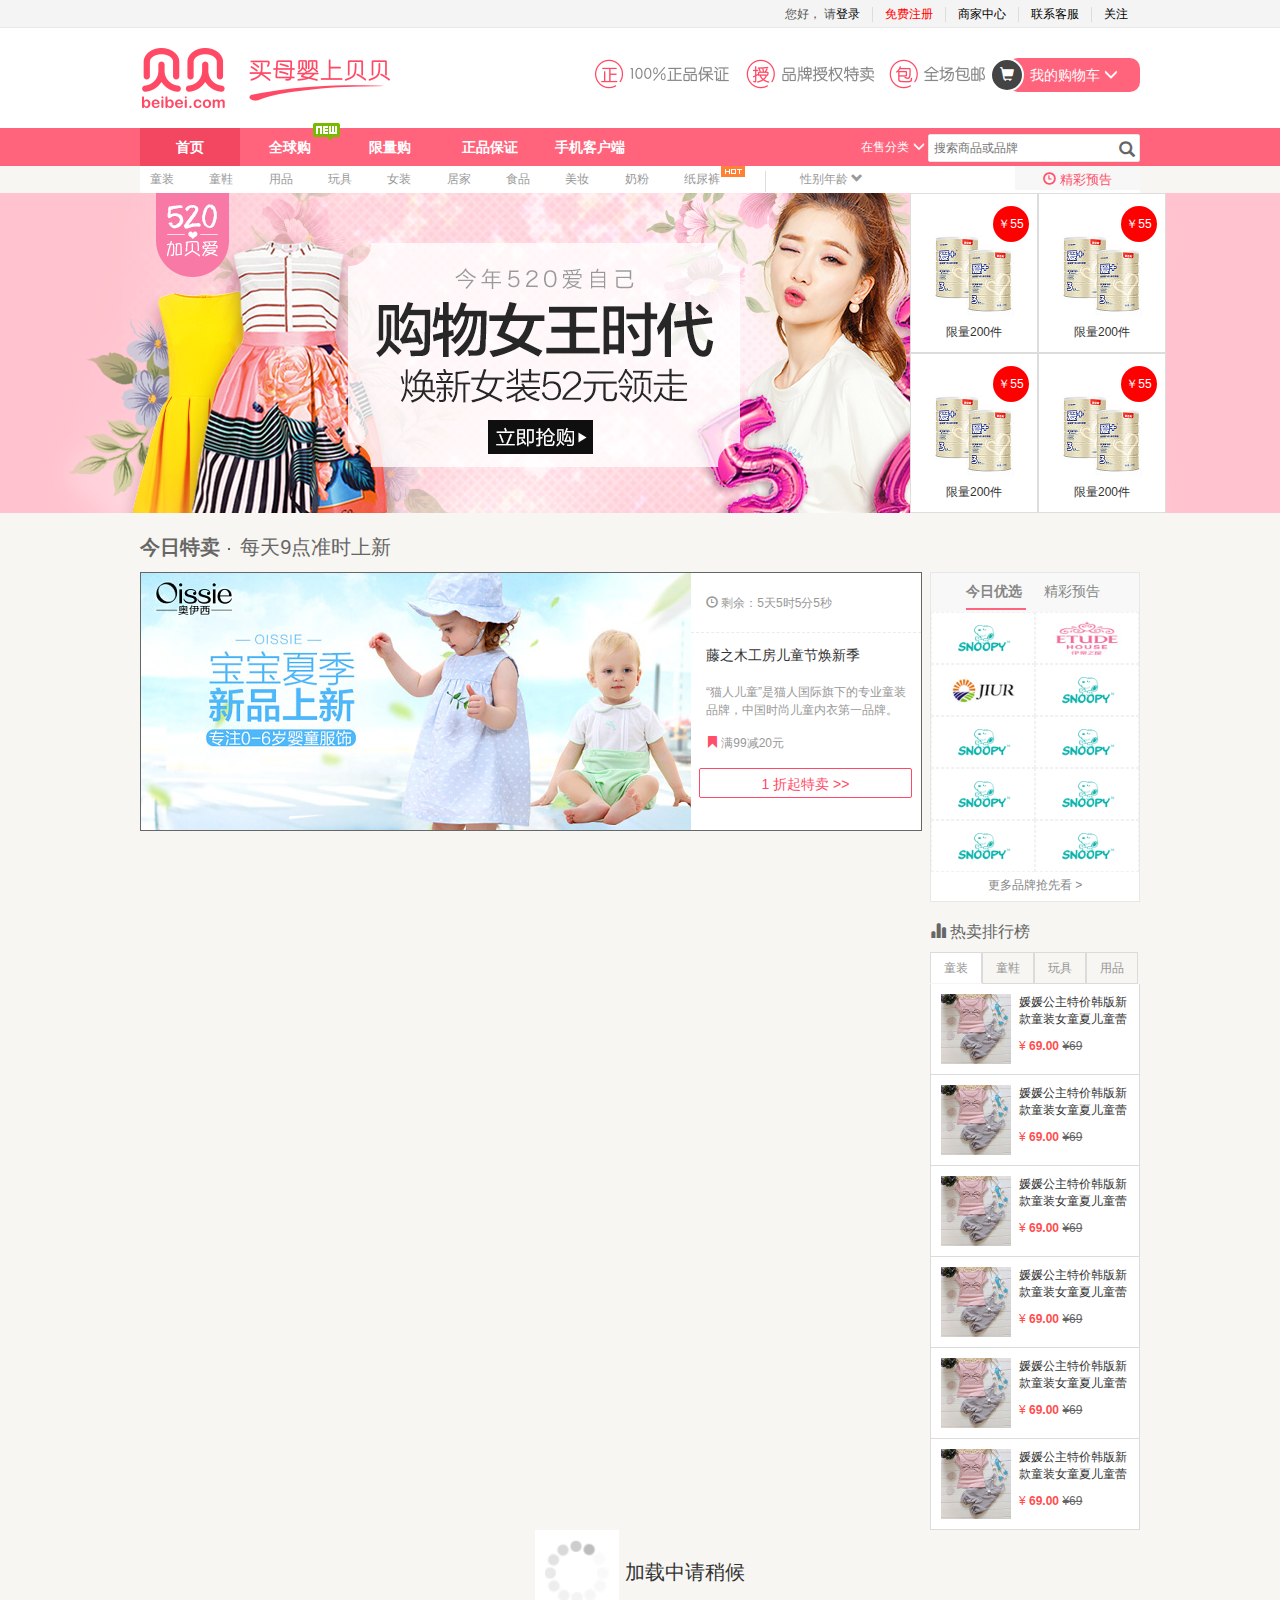
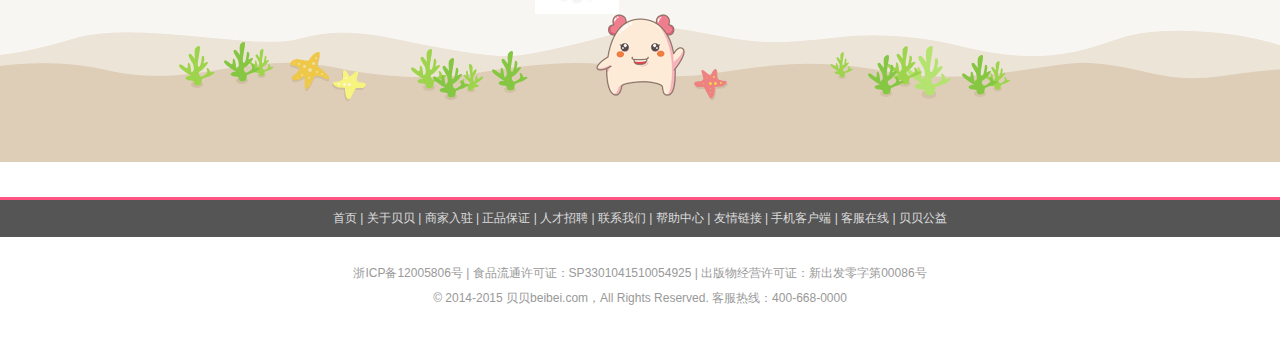
==== html/index.html @ 9be2a010 "重构结构" ====
<!DOCTYPE html>
<html>
	<head>
		<meta charset="utf-8" />
		<title>首页</title>
		<script src="../js/libs/jquery.js"></script>
		<script src="../js/libs/bootstrap.js"></script>
		<link rel="stylesheet" href="../css/bootstrap.css"/>
		<link rel="stylesheet" href="../css/base.css"/>		
		<link rel="stylesheet" href="../css/common.css"/>
		<link rel="stylesheet" href="../css/index.css"/>
	</head>
	<body>
		<!--header-->
		<div id="header">
			<!--Ajax 加载 header.html-->
		</div>
		
		<!--container-->
		<div id="container" class="clear">
			<p class="container-top-nav">
				<a href="##">童装</a>
				<a href="##">童鞋</a>
				<a href="##">用品</a>
				<a href="##">玩具</a>
				<a href="##">女装</a>
				<a href="##">居家</a>
				<a href="##">食品</a>
				<a href="##">美妆</a>
				<a href="##">奶粉</a>
				<a class="hot" href="##">
					纸尿裤
					<img src="../img/hot.png"/>
				</a>
				
				<span class="seg"></span>
				<a class="age-sex" href="##">
					性别年龄
					<i class="glyphicon glyphicon-chevron-down"></i>
				</a>
				
				<a class="tomorrow">
					<i class="glyphicon glyphicon-time"></i>
					精彩预告
				</a>
			</p>
			
			<div class="banner">
				<ul>
					<li><img src="../img/banner/banner1_1400x320.png"/></li>
					<li><img src="../img/banner/banner2_1400x320.jpg"</li>
					<li><img src="../img/banner/banner3_1400x320.jpg"></li>
					<li><img src="../img/banner/banner4_1400x320.jpg"/></li>
				</ul>
				
				<div class="banner-right">
					<ul>
						<li>
							<img src="../img/08388993561961_800x800.jpg!100x100.jpg"/>
							<p>限量200件</p>
							<div>￥55</div>
						</li>
						<li>
							<img src="../img/08388993561961_800x800.jpg!100x100.jpg"/>
							<p>限量200件</p>
							<div>￥55</div>
						</li>
						<li>
							<img src="../img/08388993561961_800x800.jpg!100x100.jpg"/>
							<p>限量200件</p>
							<div>￥55</div>
							
						</li>
						<li>
							<img src="../img/08388993561961_800x800.jpg!100x100.jpg"/>
							<p>限量200件</p>
							<div>￥55</div>
						</li>
					</ul>
				</div>
			</div>
			<div class="container-main clear">
				<div class="padt-20 padb-10 color66 font20">
					<span class="font-b">今日特卖</span>
					<span class="dot"></span>
					<span>每天9点准时上新</span>
				</div>
				<div class="container-main-l">
					<div class="goods clear">
						<div class="goods-banner">
							<img src="../img/48240893838715_750x350.jpg!hphb.jpg"  />
						</div>
						<div class="goods-r">
							<div class="goods-time">
								<i class="glyphicon glyphicon-time"></i>
								剩余：5天5时5分5秒
							</div>
							<h3>
								<span>藤之木工房儿童节焕新季</span>
							</h3>
							<div class="description">
                        		“猫人儿童”是猫人国际旗下的专业童装品牌，中国时尚儿童内衣第一品牌。产品涵盖儿童内衣、家居服、T恤、百搭裤、连衣裙、小内衣等系列产品。“猫人儿童”采用国际顶尖设计与制版，将孩童的纯真与时尚潮流完美融合！猫人童装将不断前行，给孩子们带去快乐、时尚、健康。“猫人儿童”这艘中国童装内衣行业的新型航母已经起航！                    
							</div>
							<p> 
								<i class="glyphicon glyphicon-bookmark"></i>
								满99减20元
							</p>
							<div class="btn-zhekou">
								<span>1</span>
								折起特卖 >>
							</div>
						</div>
					</div>
				</div>
				<div class="container-main-r">
					<div class="container-main-r-top">
						<ul class="tab-side clear">
							<li class="cur">今日优选</li>
							<li>精彩预告</li>
						</ul>
						<ul class="logos-side clear">
							<li><img src="../img/55558489019794_200x100.png"></li>
							<li><img src="../img/03577309159163_200x100.png"></li>
							<li><img src="../img/minilogo_200x100.png"></li>
							<li><img src="../img/55558489019794_200x100.png"></li>
							<li><img src="../img/55558489019794_200x100.png"></li>
							<li><img src="../img/55558489019794_200x100.png"></li>
							<li><img src="../img/55558489019794_200x100.png"></li>
							<li><img src="../img/55558489019794_200x100.png"></li>
							<li><img src="../img/55558489019794_200x100.png"></li>
							<li><img src="../img/55558489019794_200x100.png"></li>
						</ul>
						<p>更多品牌抢先看 ></p>
					</div>
					<div class="hotsort">
						<p class="font16 color66 line_h20 magb-10">
							<i class="glyphicon glyphicon-stats"></i>
							热卖排行榜
						</p>
						<ul class="tab-class clear">
							<li class="cur">童装</li>
							<li>童鞋</li>
							<li>玩具</li>
							<li>用品</li>
						</ul>
						<ul class="goodlist-side">
							<li class="clear">
								<img src="../img/01805942931498_800x800.jpg!100x100.jpg"  />
								<div class="description">媛媛公主特价韩版新款童装女童夏儿童蕾丝短袖上衣+打底宝宝两件套110-160码</div>
								<div class="colorf4d price">
									¥
									<span class="font-b">69.00</span>
									<span class="font-thro color66">¥69</span>
								</div>
							</li>
							<li class="clear">
								<img src="../img/01805942931498_800x800.jpg!100x100.jpg"  />
								<div class="description">媛媛公主特价韩版新款童装女童夏儿童蕾丝短袖上衣+打底宝宝两件套110-160码</div>
								<div class="colorf4d price">
									¥
									<span class="font-b">69.00</span>
									<span class="font-thro color66">¥69</span>
								</div>
							</li>
							<li class="clear">
								<img src="../img/01805942931498_800x800.jpg!100x100.jpg"  />
								<div class="description">媛媛公主特价韩版新款童装女童夏儿童蕾丝短袖上衣+打底宝宝两件套110-160码</div>
								<div class="colorf4d price">
									¥
									<span class="font-b">69.00</span>
									<span class="font-thro color66">¥69</span>
								</div>
							</li>
							<li class="clear">
								<img src="../img/01805942931498_800x800.jpg!100x100.jpg"  />
								<div class="description">媛媛公主特价韩版新款童装女童夏儿童蕾丝短袖上衣+打底宝宝两件套110-160码</div>
								<div class="colorf4d price">
									¥
									<span class="font-b">69.00</span>
									<span class="font-thro color66">¥69</span>
								</div>
							</li>
							<li class="clear">
								<img src="../img/01805942931498_800x800.jpg!100x100.jpg"  />
								<div class="description">媛媛公主特价韩版新款童装女童夏儿童蕾丝短袖上衣+打底宝宝两件套110-160码</div>
								<div class="colorf4d price">
									¥
									<span class="font-b">69.00</span>
									<span class="font-thro color66">¥69</span>
								</div>
							</li>
							<li class="clear">
								<img src="../img/01805942931498_800x800.jpg!100x100.jpg"  />
								<div class="description">媛媛公主特价韩版新款童装女童夏儿童蕾丝短袖上衣+打底宝宝两件套110-160码</div>
								<div class="colorf4d price">
									¥
									<span class="font-b">69.00</span>
									<span class="font-thro color66">¥69</span>
								</div>
							</li>
						</ul>
					</div>
				</div>
			</div>
			
			<!--加载时的圈圈-->
			<div class="loading">
				<img src="../img/loading5.gif">
				加载中请稍候
			</div>
			<div class="bottom-pic">
				
			</div>
		</div>
		
		
		<!--footer-->
		<div id="footer">
			<!--Ajax 动态加载footer.html-->
		</div>
	</body>
	<script src="../js/common.js"></script>
	<script>
		addHtml("common/header.html","#header");
		addHtml("common/footer.html","#footer");
	</script>
</html>
---- css/base.css ----
﻿@charset "utf-8";

/*样式重置*/
body, h1, h2,h3,h4,h5,h6,p,dl,dd,ol,ul,form, input,textarea,th,td,select { margin:0; padding:0;}
em,i { font-style:normal;}
li { list-style:none;}
a { text-decoration:none; cursor:pointer; color: #000; }

a:focus {outline:none;}
b{ font-weight:normal;}
img { border:none; vertical-align:top;}
input, textarea {vertical-align: middle;outline: none; border:none; background:none;box-sizing:content-box;}
textarea { resize:none; overflow:auto; }
table { border-spacing:0px; border:none; border-collapse:collapse;}
body, input, select, button, textarea { font-size: 12px;font-family:tahoma,arial,'Hiragino Sans GB',\5b8b\4f53,sans-serif;background:#fff;}


/*公共样式*/


/*特殊*/
.h0 {height: 0; line-height:0; font-size:0;}
.ov-ellipsis { overflow:hidden; white-space:nowrap; text-overflow:ellipsis; display:block;}
.t-nowrap{ white-space: nowrap;}
.select-not {-moz-user-select: none;-webkit-user-select: none; -ms-user-select: none;user-select: none;}
.text-over { overflow:hidden; text-indent:99999px; line-height:99999; display:block;}


/*浮动*/
.clear { zoom:1; }
.ovfl { overflow: hidden}
.clear:after { content:''; display:block; clear:both; }
.fl { float:left;}
.fr { float:right;}

/*字体*/
.f-arial {font-family:arial;}
.f-song {font-family:\5b8b\4f53;}
.yahei12 {font-family:Microsoft YaHei; font-size:12px;}
.yahei14 {font-family:Microsoft YaHei; font-size:14px;}
.yahei16 {font-family:Microsoft YaHei; font-size:16px;}
.yahei18 {font-family:Microsoft YaHei; font-size:18px;}
.yahei20 {font-family:Microsoft YaHei; font-size:20px;}
.yahei22 {font-family:Microsoft YaHei; font-size:22px;}
.yahei24 {font-family:Microsoft YaHei; font-size:24px;}
.font12 { font-size:12px;}
.font14 { font-size:14px;}
.font16 { font-size:16px;}
.font18 { font-size:18px;}
.font20 { font-size:20px;}
.font22 { font-size:22px;}
.font24 { font-size:24px;}
.font-center{text-align: center;}
.font-left{text-align: left;}
.font-right{text-align: right;}
.indent1{text-indent: 1em;}
.indent2{text-indent: 2em;}
.font-b {font-weight: bold;}
.font-notb {font-weight:normal;}
.font-thro{text-decoration: line-through;}

/*鼠标*/
.cur{cursor: pointer;}
.cur-none{cursor:not-allowed;}
.cur-move{cursor:move;}

/*隐藏 定位*/
.ovfl{overflow: hidden;}
.visib{visibility: hidden;}
.dis-blo{ display: block;}
.dis-no { display:none;}
.dis-ib { *display:inline; *zoom:1; vertical-align:top; display:inline-block;}
.p-fix{position: fixed;}
.p-rel{position: relative;}
.p-abs{position: absolute;}
/*角边框*/

.bod1 { border:1px solid #fff;} 
.bodt-1 { border-top:1px solid #fff;}
.bodr-1 { border-right:1px solid #fff;}
.bodb-1 { border-bottom:1px solid #fff;}
.bodl-1 { border-left:1px solid #fff;}
.bodcolor-e5 { border-color:#e5e5e5;}
.bodcolor-33 { border-color:#333;}
.bodcolor-66 { border-color:#666;}
.bodcolor-99 { border-color:#999;}
.bodcolor-f4d { border-color:#FF4D4D;}
.bodcolor-ff { border-color:#fff;}
.bodcolor-no { border-color:transparent !important;}
/*边距*/
.mag5 { margin:5px;}
.mag10 { margin:10px;}
.mag15 { margin:15px;}
.mag20 { margin:20px;}
.mag25 { margin:25px;}
.mag30 { margin:30px;}
.pad5 { padding:5px;}
.pad10 { padding:10px;}
.pad15 { padding:15px;}
.pad20 { padding:20px;}
.pad25 { padding:25px;}
.pad30 { padding:30px;}

.magt-5 { margin-top:5px}
.magt-10 { margin-top:10px}
.magt-15 { margin-top:15px}
.magt-20 { margin-top:20px}
.magt-25 { margin-top:25px}
.magt-30 { margin-top:30px}
.magr-0 { margin-right:0px}
.magr-5 { margin-right:5px}
.magr-10 { margin-right:10px}
.magr-15 { margin-right:15px}
.magr-20 { margin-right:20px}
.magr-25 { margin-right:25px}
.magr-30 { margin-right:30px}
.magb-5 { margin-bottom:5px}
.magb-10 { margin-bottom:10px}
.magb-15 { margin-bottom:15px}
.magb-20 { margin-bottom:20px}
.magb-25 { margin-bottom:25px}
.magb-30 { margin-bottom:30px}
.magl-5 { margin-left:5px}
.magl-10 { margin-left:10px}
.magl-15 { margin-left:15px}
.magl-20 { margin-left:20px}
.magl-25 { margin-left:25px}
.magl-30 { margin-left:30px}

.padt-5 { padding-top:5px}
.padt-10 { padding-top:10px}
.padt-15 { padding-top:15px}
.padt-20 { padding-top:20px}
.padt-25 { padding-top:25px}
.padt-30 { padding-top:30px}
.padr-5 { padding-right:5px}
.padr-10 { padding-right:10px}
.padr-15 { padding-right:15px}
.padr-20 { padding-right:20px}
.padr-25 { padding-right:25px}
.padr-30 { padding-right:30px}
.padb-5 { padding-bottom:5px}
.padb-10 { padding-bottom:10px}
.padb-15 { padding-bottom:15px}
.padb-20 { padding-bottom:20px}
.padb-25 { padding-bottom:25px}
.padb-30 { padding-bottom:30px}
.padl-5 { padding-left:5px}
.padl-10 { padding-left:10px}
.padl-15 { padding-left:15px}
.padl-20 { padding-left:20px}
.padl-25 { padding-left:25px}
.padl-30 { padding-left:30px}

/*颜色*/
.gray{color: gray;}
.orange{color: orange;}
.black{color: black;}
.white{color: white;}
.green{color: green;}
.blue{color: #005AA0;}
.pink{color:pink;}
.red { color:red;}
.colorf4d { color:#FF4D4D;}
.color00 { color: #000;}
.color33 { color: #333;}
.color66 { color: #666;}
.color99 { color: #999;}

/*背景色*/
.bg_ff{background-color: #fff;}
.bg_e5 {background-color: #e5e5e5;}
.bg_cc{background-color: #ccc;}
.bg_99{background-color: #999;}
.bg_66{background-color: #666;}


/*宽度*/
.wid-1200 { margin:0 auto; width:1200px;}
.wid-10{width: 10%;}
.wid-15{width: 15%;}
.wid-20{width: 20%;}
.wid-30{width: 30%;}
.wid-35{width: 35%;}
.wid-40{width: 40%;}
.wid-50{width: 50%;}
.wid-50{width: 50%;}
.wid-70{width: 70%;}
.wid-80{width:80%;}
.wid-90{width: 90%;}
.wid-100{width: 100%;}
.wid10 { width:10px;}
.wid20 { width:20px;}
.wid30 { width:30px;}
.wid40 { width:40px;}
.wid50 { width:50px;}
.wid60 { width:60px;}
.wid70 { width:70px;}
.wid80 { width:80px;}
.wid90 { width:90px;}
.wid100 { width:100px;}
.wid200 { width:200px;}
.wid300 { width:300px;}
.wid400 { width:400px;}
.wid500 { width:500px;}
.wid600 { width:600px;}
.wid700 { width:700px;}
.wid800 { width:800px;}
.wid900 { width:900px;}
.wid1000 { width:1000px;}
.wid1100 { width:1100px;}
.wid1200 { width:1200px;}

/*高度*/
.het10{height: 10px;}
.het12{height: 12px;}
.het14{height: 14px;}
.het15{height: 15px;}
.het16{height: 16px;}
.het18{height: 18px;}
.het20{height: 20px;}
.het22{height: 22px;}
.het24{height: 24px;}
.het25{height: 25px;}
.het26{height: 26px;}
.het28{height: 28px;}
.het30{height: 30px;}
.het32{height: 32px;}
.het34{height: 34px;}
.het36{height: 36px;}
.het38{height:38px;}
.het40{height: 40px;}
.het44 {height: 44px;}
.het50{height: 50px;}
.het60{height: 60px;}
.het70{height: 70px;}
.het80{height: 80px;}
.het90{height: 90px;}
.het100{height: 100px;}
/*行高*/
.line_h12{line-height: 12px;}
.line_h14{line-height: 14px;}
.line_h16{line-height: 16px;}
.line_h18{line-height: 18px;}
.line_h20{line-height: 20px;}
.line_h22{line-height: 22px;}
.line_h24{line-height: 24px;}
.line_h26{line-height: 26px;}
.line_h28{line-height: 28px;}
.line_h30{line-height: 30px;}
.line_h32{line-height: 32px;}
.line_h34{line-height: 34px;}
.line_h38{line-height: 38px;}
.line_h40{line-height: 40px;}

.dot{ border: 1px solid #666;width: 2px;height: 2px;display: inline-block;background: #666;vertical-align: middle;margin: 0 5px 0 2px;overflow: hidden;}
h3{font-size: 1.17em;}
---- css/common.css ----
/*header*/
#header{}
#header .top-nav {height: 28px;background: #f4f4f4; border-bottom: 1px #e8e8e8 solid;}
#header .top-nav .ulbox { width: 1000px; margin: 0 auto;position: relative;height: 28px;}
#header .top-nav ul {position: absolute; top:0;right:0;}
#header .top-nav ul li { float: left; line-height: 28px;color: #555; margin: 0 12px;}
#header .top-nav ul li a:hover{text-decoration: underline;}
#header .top-nav ul li.register a {color: #f00;}
#header .top-nav ul li.seg{ margin: 7px 0; height: 15px; width: 1px; background: #ddd;}
#header .main-logo{width: 1000px; margin: 0 auto; padding: 20px 0; position: relative;}
#header .main-logo img.logo-l{ float: left;}
#header .main-logo img.logo-r{ position: absolute;top: 25px;left: 455px;}
#header .main-logo .shopping-car {float: right; color:#fff; margin-top:10px ;width: 132px; height: 34px; line-height: 34px; font-size:14px ;position: relative; }
#header .main-logo .shopping-car .shpping-car-icon{ border: 2px solid #fff; height: 34px; width: 34px; line-height: 30px; text-align: center; border-radius: 18px; background: #444; color: #fff; position: absolute; left: -18px;}
#header .main-logo .shopping-car span{ width: 132px; height: 34px; background: #f00; line-height: 34px;  display: block; text-align: center;background: #ff647c;border-radius: 10px;}

/*main-nav*/
.main-nav{ height: 38px; background: #ff647c;}
.main-nav .main-nav-box { width: 1000px; line-height: 38px; margin: 0 auto;}
.main-nav .main-nav-box ul li{ float: left; width: 100px; text-align: center;}
.main-nav .main-nav-box ul li a{ color: #fff; font-weight: 900; width: 100px; display: block; float: left; font-size: 14px;}
.main-nav .main-nav-box ul li a:hover{ background: #f34660;} 
.main-nav .main-nav-box ul li a.cur{ background: #f34660;}
.main-nav .main-nav-box ul li.mini-logo{ position: relative;}
.main-nav .main-nav-box ul li.mini-logo img{position: absolute; top: -5px;right: 0px;}

.main-nav-box .search{ float: right;}
.main-nav-box .search input.search-text{ border-radius: 2px; border: 1px solid #e6e6e6; height: 26px; line-height: 26px; width: 200px; padding: 0 5px; color: #666;}
.main-nav-box .search a{ color: #fff}
.main-nav-box .search i{ color: #fff;}
.main-nav-box .search span{line-height: 26px;width: 200px; position: relative;}
.main-nav-box .search span i {color: #666; right: 5px;font-size: 16px; top:2px; position: absolute;}
.main-nav-box .search span i:hover{color: #f00;}


/*footer*/

#footer {margin-top:35px ; text-align:center;color: #666;}
#footer .footer-nav{ border-top: 3px solid #FF5482;background: #555;padding: 10px 0;color: #ddd;}
#footer .footer-nav a{ color: #ddd;}
#footer .wrapper{ padding: 20px 0 40px;color: #999;}
#footer .wrapper p { margin-top:8px ;}
---- css/index.css ----
/*container*/
#container { background: #f7f6f2;;}
#container .container-top-nav{ width: 1000px; margin: 0 auto; position: relative; background: #fff;}
#container .container-top-nav a{ display: inline-block; padding: 0 10px; margin: 0 12px 0 0; color: #999; height: 27px; border-bottom: 3px solid #fff; text-decoration: none; line-height: 27px;}
#container .container-top-nav a:hover{ border-bottom: 3px solid #f00; }
#container .container-top-nav a.hot { position: relative;}
#container .container-top-nav a.hot img{ position: absolute; right: -15px; top: 0; }

#container .container-top-nav .seg{ height: 21px; width: 1px; padding: 0; background: #ddd; margin: 5px 20px 0; display: inline-block; vertical-align: top;}
#container .container-top-nav .age-sex:hover { border: 0;}
#container .container-top-nav .tomorrow{ background: #f7f7f7; padding: 0 28px; color: #ff506b; font-size: 13px; position: absolute; right: 0; margin: 0;}
#container .container-top-nav .tomorrow:hover{ border: 0;}

/*banner*/

#container .banner{ width: 100%; height: 320px; overflow: hidden; position: relative;}
#container .banner ul{ position: relative;}
#container .banner .banner-right { position: absolute; top: 0;left: 50%; width: 260px; margin-left: 270px;}
#container .banner .banner-right ul li { float: left; height: 160px; cursor: pointer;width: 128px; text-align: center; background: #fff; border: 1px solid #ddd; position: relative;}
#container .banner .banner-right ul li img{margin: 26px 15px 2px 15px;}
#container .banner .banner-right ul li p{ line-height: 20px;}
#container .banner .banner-right ul li div{ position: absolute; top:12px; left: 82px; text-align: center; width: 36px; height: 36px; border-radius: 18px; background: #f00; color: #fff; line-height: 36px;}
#container .container-main{ width: 1000px; margin: 0 auto;}
/*.container-main-l 主体左边*/
.container-main .container-main-l{ float: left; }
.container-main .container-main-l .goods{ border: 1px solid #666; cursor: pointer; background: #fff;}
.container-main .container-main-l .goods .goods-banner { float: left; width:550px; height: 257px; display: block;}
.container-main .container-main-l .goods .goods-r { float: left; width:230px; height: 257px; position: relative; }
.container-main .container-main-l .goods .goods-time{ height: 60px; line-height: 60px; padding-left: 15px; border-bottom: 1px dashed #ececec; color: #999; width: 230px;}
.container-main .container-main-l .goods h3 span{ padding-left: 15px; margin: 15px 0 10px; display: inline-block; font-weight: 400}
.container-main .container-main-l .goods .description { padding: 10px; height: 48px; overflow: hidden;width: 220px;color: #999; margin-left: 5px; line-height: 18px; position: absolute;}
.container-main .container-main-l .goods .description:hover{height: auto; overflow: visible; border: 1px solid #efefef;  background: #fcfcfc; box-shadow: 0 0 2px #eee; z-index: 10;}
.container-main .container-main-l .goods .goods-r p i {color: #ff506b; font-size: 12px;}
.container-main .container-main-l .goods .goods-r p{ color: #999; line-height: 30px; margin: 55px 0 0 15px;}
.container-main .container-main-l .goods .goods-r .btn-zhekou{ width: 213px; height: 30px; line-height: 30px; text-align: center; color: #ff4965; font-size: 14px; border: 1px solid #ff4965; border-radius: 2px; margin: 10px 0px 0px 8px;}
.container-main .container-main-l .goods .goods-r .btn-zhekou:hover{color: #fff; background: #ff4965;}
/*.container-main-r 主体右边*/
.container-main .container-main-r{ float: right; width: 210px;}
.container-main .container-main-r .container-main-r-top{ width: 210px; height: 330px; border: 1px solid #e7e7e7; background: #FFF;}
.container-main .container-main-r .container-main-r-top .tab-side{ padding: 0 26px; height: 39px; background: #f8f8f8;}
.container-main .container-main-r .container-main-r-top .tab-side li{ float: left; font-size: 14px; height: 37px; line-height: 37px; color: #868686; width: 60px; cursor: pointer; margin: 0 9px;}
.container-main .container-main-r .container-main-r-top .tab-side li.cur{ border-bottom: 2px solid #ff647c; font-weight: 700;}

.container-main .container-main-r .container-main-r-top .logos-side li{ float: left; border: 1px dashed #f1f1f1; padding: 5px 11px;}
.container-main .container-main-r .container-main-r-top .logos-side li:hover{ background: #f8f8f8 }
.container-main .container-main-r .container-main-r-top .logos-side li img{ width: 80px; height: 40px;}
.container-main .container-main-r .container-main-r-top p{ text-align: center; padding: 5px 0; color: #868686; cursor: pointer;}

/*右侧下边*/
.container-main .container-main-r .hotsort{ margin-top: 20px;width: 210px;}
.container-main .container-main-r .hotsort .tab-class { width: 210px; cursor: pointer; }
.container-main .container-main-r .hotsort .tab-class li{ float: left; width: 52px;  color: #959595; line-height: 30px; text-align: center; border: 1px solid #dbdbdb;}
.container-main .container-main-r .hotsort .tab-class li:hover{ background: #FFF; border-bottom: 0; }
.container-main .container-main-r .hotsort .tab-class li.cur{background: #FFF; border-bottom: 0; }
.container-main .container-main-r .hotsort .goodlist-side { background: #fff; width:210px;}
.container-main .container-main-r .hotsort .goodlist-side li img{ width: 70px; height:70px; float: left;}
.container-main .container-main-r .hotsort .goodlist-side li{ padding: 10px;border: 1px solid #dbdbdb; border-top:0; }
.container-main .container-main-r .hotsort .goodlist-side li:hover{ box-shadow: 0px 0px 5px #dbdbdb; cursor: pointer;}
.container-main .container-main-r .hotsort .goodlist-side li .description{ width:110px; height: 34px; overflow: hidden; float: right;}
.container-main .container-main-r .hotsort .goodlist-side li .price{width:110px;  float: right; margin-top: 10px;}

/*最下边的图片*/
#container .loading { width: 1000px; margin: 0 auto; text-align: center; font-size: 20px; line-height: 84px;}
#container .bottom-pic{ width: 100%; height: 148px; margin: 0 auto; background: url(../img/bot_bg.png) no-repeat center;}
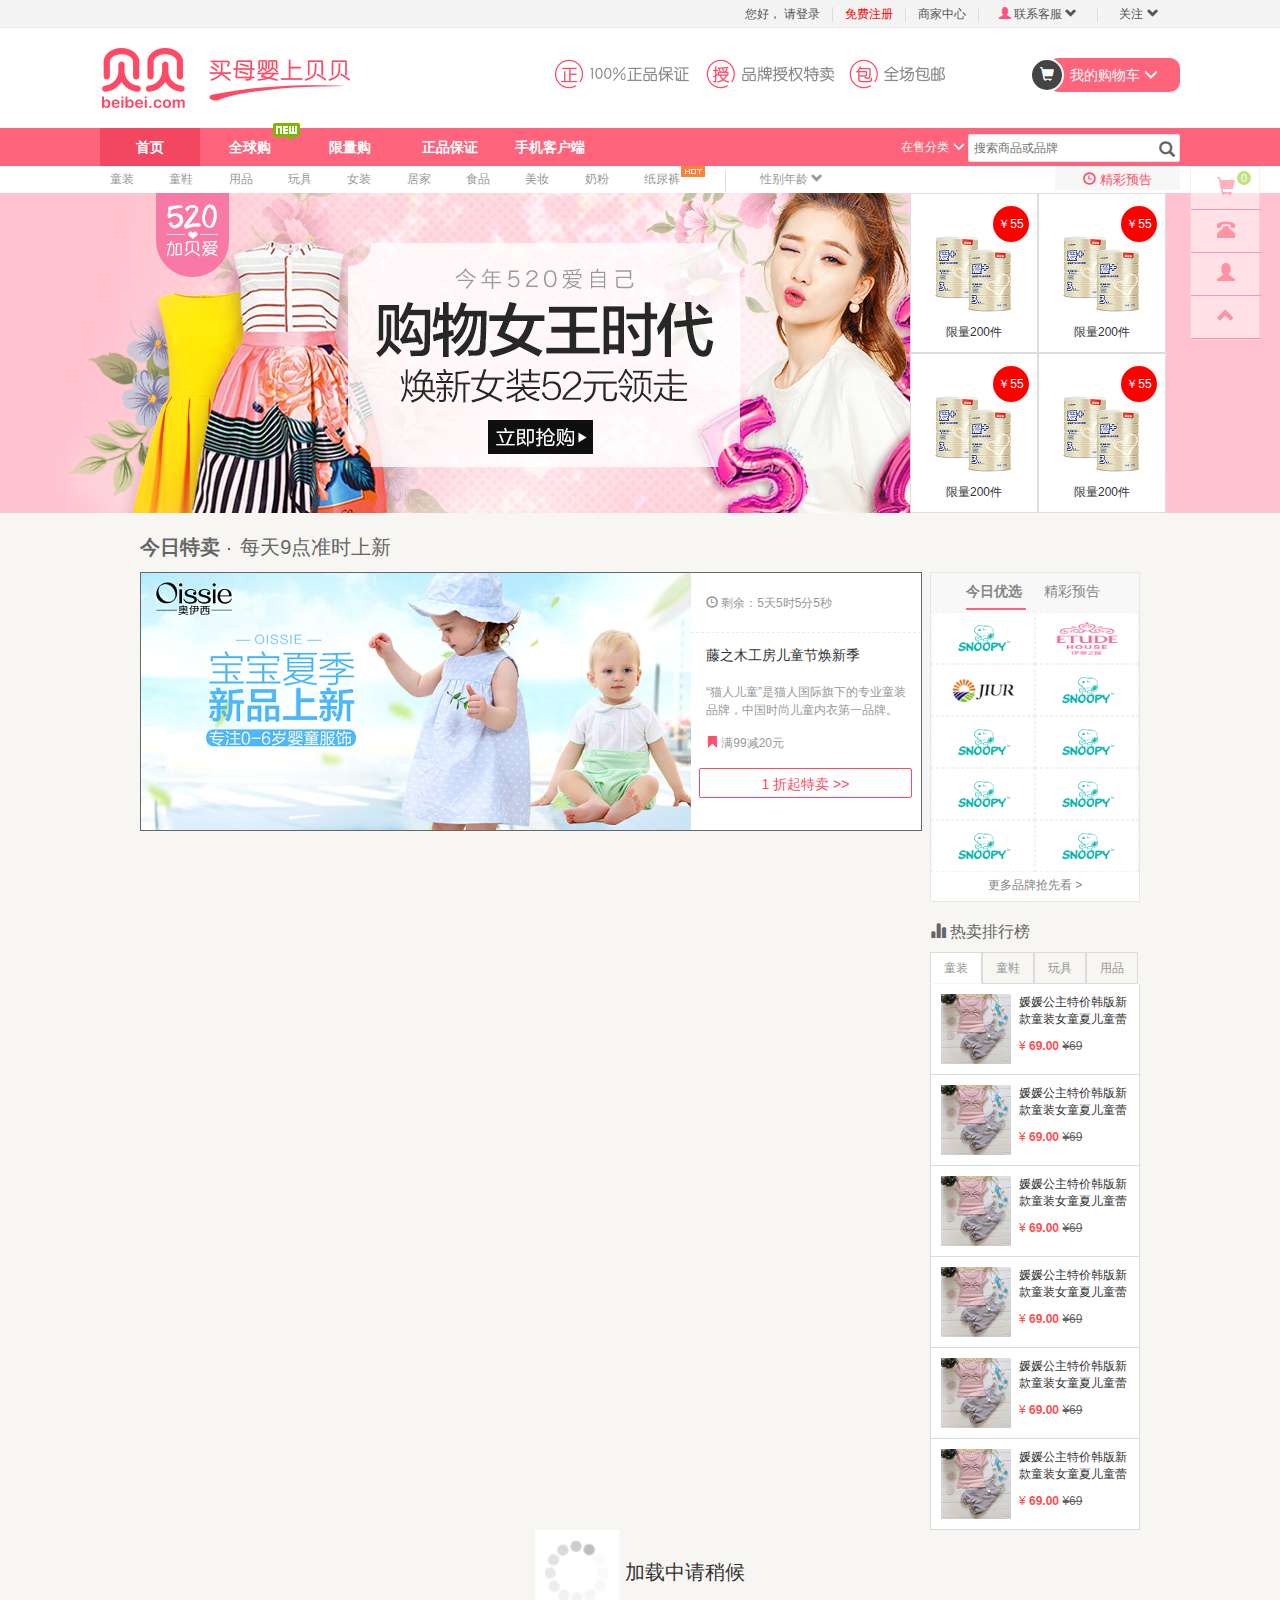
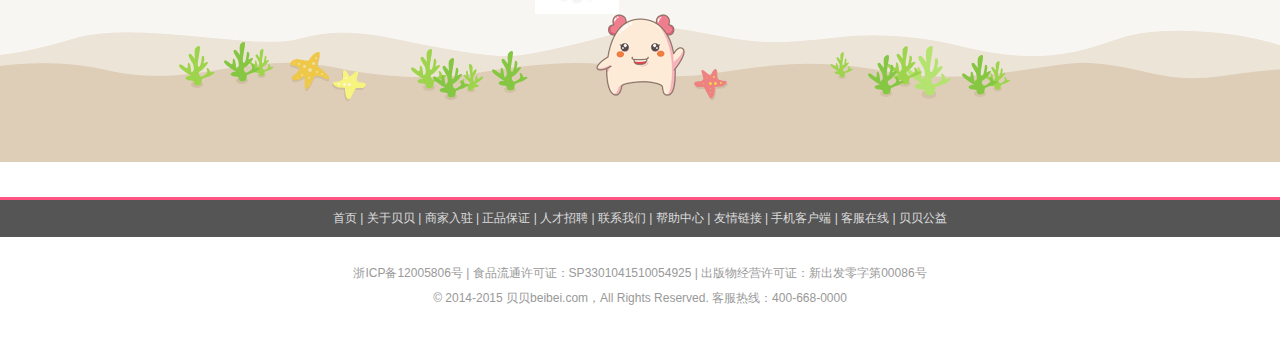
==== commit 5769d185: "页面基本完成，楼梯图" ====
--- a/html/index.html
+++ b/html/index.html
@@ -15,35 +15,58 @@
 		<div id="header">
 			<!--Ajax 加载 header.html-->
 		</div>
-		
+		<!--侧面导航-->
+		<div id="side-nav">
+			<ul>
+				<li class="shopcar">
+					<i class="glyphicon glyphicon-shopping-cart"></i>
+					<div class="count">
+						0
+					</div>
+				</li>
+				<li class="telphone">
+					<i class="glyphicon glyphicon-phone-alt"></i>
+				</li>
+				<li class="kefu">
+					<i class="glyphicon glyphicon-user"></i>
+				</li>
+				<li class="totop">
+					<i class="glyphicon glyphicon-chevron-up"></i>
+				</li>
+			</ul>
+			
+		</div>
 		<!--container-->
 		<div id="container" class="clear">
-			<p class="container-top-nav">
-				<a href="##">童装</a>
-				<a href="##">童鞋</a>
-				<a href="##">用品</a>
-				<a href="##">玩具</a>
-				<a href="##">女装</a>
-				<a href="##">居家</a>
-				<a href="##">食品</a>
-				<a href="##">美妆</a>
-				<a href="##">奶粉</a>
-				<a class="hot" href="##">
-					纸尿裤
-					<img src="../img/hot.png"/>
-				</a>
-				
-				<span class="seg"></span>
-				<a class="age-sex" href="##">
-					性别年龄
-					<i class="glyphicon glyphicon-chevron-down"></i>
-				</a>
-				
-				<a class="tomorrow">
-					<i class="glyphicon glyphicon-time"></i>
-					精彩预告
-				</a>
-			</p>
+			<div class="container-top-nav-box">
+				<p class="container-top-nav">
+					<a href="##">童装</a>
+					<a href="##">童鞋</a>
+					<a href="##">用品</a>
+					<a href="##">玩具</a>
+					<a href="##">女装</a>
+					<a href="##">居家</a>
+					<a href="##">食品</a>
+					<a href="##">美妆</a>
+					<a href="##">奶粉</a>
+					<a class="hot" href="##">
+						纸尿裤
+						<img src="../img/hot.png"/>
+					</a>
+					
+					<span class="seg"></span>
+					<a class="age-sex" href="##">
+						性别年龄
+						<i class="glyphicon glyphicon-chevron-down"></i>
+					</a>
+					
+					<a class="tomorrow">
+						<i class="glyphicon glyphicon-time"></i>
+						精彩预告
+					</a>
+				</p>
+			
+			</div>
 			
 			<div class="banner">
 				<ul>
--- a/css/common.css
+++ b/css/common.css
@@ -1,22 +1,46 @@
+a:hover{text-decoration: none;}
 /*header*/
 #header{}
 #header .top-nav {height: 28px;background: #f4f4f4; border-bottom: 1px #e8e8e8 solid;}
-#header .top-nav .ulbox { width: 1000px; margin: 0 auto;position: relative;height: 28px;}
+#header .top-nav .ulbox { width: 1080px; margin: 0 auto;position: relative;height: 28px;}
 #header .top-nav ul {position: absolute; top:0;right:0;}
-#header .top-nav ul li { float: left; line-height: 28px;color: #555; margin: 0 12px;}
+#header .top-nav ul li { float: left; line-height: 28px;color: #555; margin: 0 12px;height:28px; text-align: center; color: #555;}
+#header .top-nav ul li a{ color: #555;}
+#header .top-nav ul li.content{ width:94px; position: relative;z-index: 1;}
+#header .top-nav ul li.content div {display: block; position: absolute; top:22px; left: 1px; border: 1px solid #ddd; width: 92px; border-top: 0; z-index: 10; background: #fff; text-align: left; text-indent: 3px; display: none;}
+#header .top-nav ul li.content:hover a{background: #fff; border: 1px solid #ddd; padding: 5px;  border-bottom: 0;}
+#header .top-nav ul li.content:hover div{ display: block;}
+#header .top-nav ul li.content i{color: #FF5482;}
+#header .top-nav ul li.content span i { color: #555;}
+#header .top-nav ul li.dropdown:hover div{display: block;}
+#header .top-nav ul li.dropdown{ width: 58px; }
+#header .top-nav ul li.dropdown:hover a.dropdown-a{ border: 1px solid #ddd;background: #fff; z-index: 11; padding:3px 5px; border-bottom: 0; position: relative;}
+#header .top-nav ul li.dropdown div{width: 220px; position: absolute; top: 22px; left: -80px; padding:10px; background: #fff; z-index: 10; border: 1px solid #ddd; display: none;}
+#header .top-nav ul li.dropdown .wechat{float: left; width: 135px; text-align: center; color: #666; border-right: 1px dotted #CDCBCE; padding: 5px; }
+#header .top-nav ul li.dropdown .social{ width: 30px; vertical-align: top; display: inline-block; }
+#header .top-nav ul li.dropdown .social dd{ margin-top: 10px;}
 #header .top-nav ul li a:hover{text-decoration: underline;}
 #header .top-nav ul li.register a {color: #f00;}
 #header .top-nav ul li.seg{ margin: 7px 0; height: 15px; width: 1px; background: #ddd;}
-#header .main-logo{width: 1000px; margin: 0 auto; padding: 20px 0; position: relative;}
+#header .main-logo{width: 1080px; margin: 0 auto; padding: 20px 0; position: relative;}
 #header .main-logo img.logo-l{ float: left;}
 #header .main-logo img.logo-r{ position: absolute;top: 25px;left: 455px;}
 #header .main-logo .shopping-car {float: right; color:#fff; margin-top:10px ;width: 132px; height: 34px; line-height: 34px; font-size:14px ;position: relative; }
 #header .main-logo .shopping-car .shpping-car-icon{ border: 2px solid #fff; height: 34px; width: 34px; line-height: 30px; text-align: center; border-radius: 18px; background: #444; color: #fff; position: absolute; left: -18px;}
 #header .main-logo .shopping-car span{ width: 132px; height: 34px; background: #f00; line-height: 34px;  display: block; text-align: center;background: #ff647c;border-radius: 10px;}
-
+#header .main-logo .shopping-car:hover .nav-cart-detail{ display: block;}
+#header .main-logo .shopping-car .nav-cart-detail { width: 340px; position: absolute; top:35;left:-208px; height: 200px; border: 1px solid red; background: #fff; z-index: 10; display: none;}
+#header .main-logo .shopping-car .nav-cart-detail .nav-cart-detail-top{
+	height: 120px; border-bottom: 1px dashed rgb(255, 84, 130);
+}
+#header .main-logo .shopping-car .nav-cart-detail .nav-cart-detail-bottom span{
+	margin: 0; padding: 0; display: inline; background: #fff; color:#666; margin-left:15px;
+}
+#header .main-logo .shopping-car .nav-cart-detail .nav-cart-detail-bottom a{ padding: 4px 12px; font-size: 13px; color: #fff; border-radius: 4px; border-width: 1px 1px 2px; border-style: solid; border-color: rgb(255, 60, 112) rgb(255, 60, 112) rgb(229, 51, 99); float: right; margin-right: 15px; margin-top: 6px; height: 30px; line-height: 18px; background: rgb(255, 84, 130);display: block;}
+#header .main-logo .shopping-car .nav-cart-detail .nav-cart-detail-bottom a:hover{ text-decoration: none; }
 /*main-nav*/
 .main-nav{ height: 38px; background: #ff647c;}
-.main-nav .main-nav-box { width: 1000px; line-height: 38px; margin: 0 auto;}
+.main-nav .main-nav-box { width: 1080px; line-height: 38px; margin: 0 auto;}
 .main-nav .main-nav-box ul li{ float: left; width: 100px; text-align: center;}
 .main-nav .main-nav-box ul li a{ color: #fff; font-weight: 900; width: 100px; display: block; float: left; font-size: 14px;}
 .main-nav .main-nav-box ul li a:hover{ background: #f34660;} 
@@ -32,7 +56,12 @@
 .main-nav-box .search span i {color: #666; right: 5px;font-size: 16px; top:2px; position: absolute;}
 .main-nav-box .search span i:hover{color: #f00;}
 
-
+/*侧面导航*/
+#side-nav{ margin-left: 550px; position: fixed; z-index: 2000; left: 50%; width: 70px; background: #fff; border: 1px solid #e6e6e6; opacity: 0.5;}
+#side-nav:hover{opacity: 1;}
+#side-nav .shopcar .count{ color: #fff; font-size: 11px; position: absolute; right: 10px; text-align: center; top: 4px; width: 14px; line-height: 14px; height: 14px; border-radius: 50%; background: #7DCA00;}
+#side-nav .shopcar,#side-nav .telphone,#side-nav .kefu,#side-nav .totop{ width: 70px; height: 43px;color: #ff647c; text-align: center; cursor: pointer; line-height: 43px; font-size: 18px; position: relative; border-bottom: 1px  #ff647c solid;}
+#side-nav ul li:hover{ background: #ff647c;; opacity: 1; color: #fff;}
 /*footer*/
 
 #footer {margin-top:35px ; text-align:center;color: #666;}
--- a/css/index.css
+++ b/css/index.css
@@ -1,6 +1,7 @@
 /*container*/
 #container { background: #f7f6f2;;}
-#container .container-top-nav{ width: 1000px; margin: 0 auto; position: relative; background: #fff;}
+#container .container-top-nav-box { background: #fff;} 
+#container .container-top-nav{ width: 1080px; margin: 0 auto; position: relative; background: #fff;}
 #container .container-top-nav a{ display: inline-block; padding: 0 10px; margin: 0 12px 0 0; color: #999; height: 27px; border-bottom: 3px solid #fff; text-decoration: none; line-height: 27px;}
 #container .container-top-nav a:hover{ border-bottom: 3px solid #f00; }
 #container .container-top-nav a.hot { position: relative;}
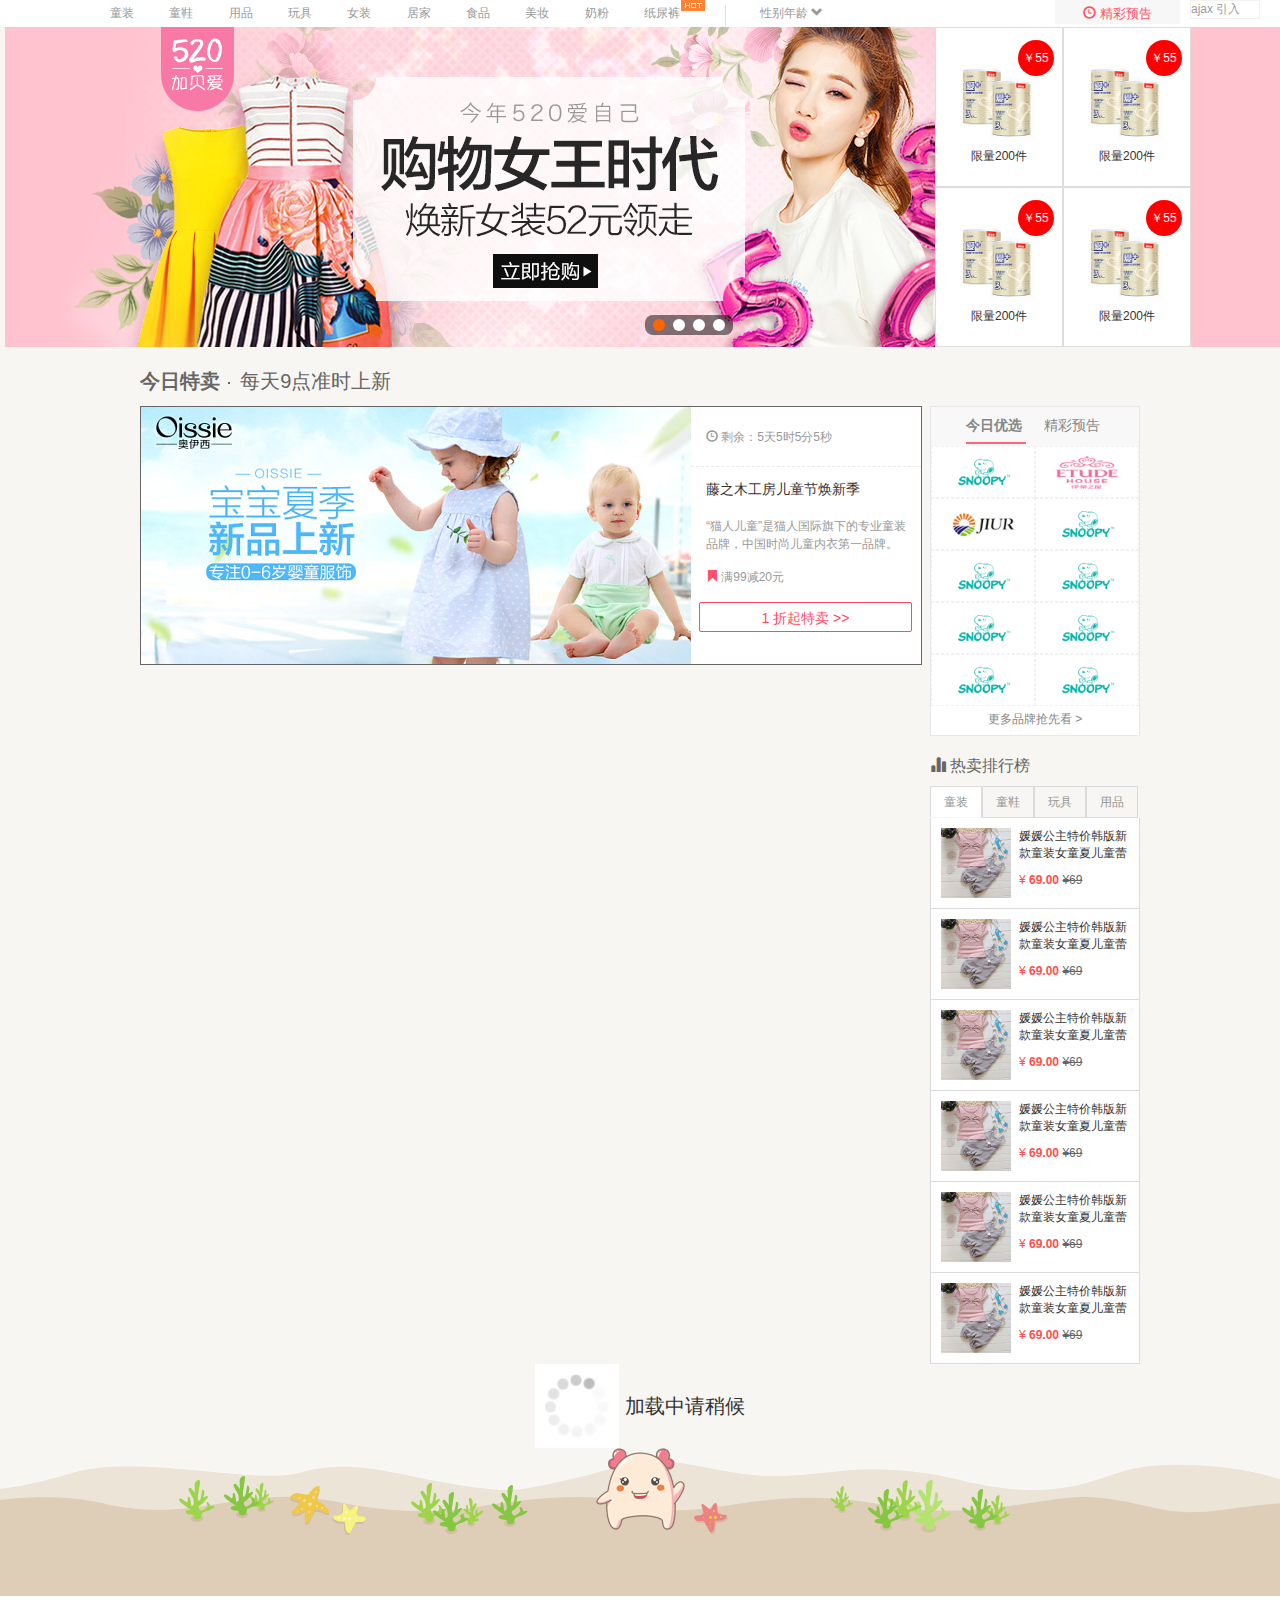
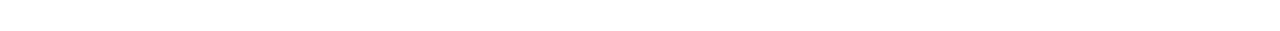
==== commit 42f520a4: "AJAX 加载成功 购物车页面开始制作" ====
--- a/html/index.html
+++ b/html/index.html
@@ -9,6 +9,8 @@
 		<link rel="stylesheet" href="../css/base.css"/>		
 		<link rel="stylesheet" href="../css/common.css"/>
 		<link rel="stylesheet" href="../css/index.css"/>
+		<link rel="stylesheet" type="text/css" href="../css/slide.css"/>
+		<script src="../js/libs/slide.js"></script>		
 	</head>
 	<body>
 		<!--header-->
@@ -17,23 +19,8 @@
 		</div>
 		<!--侧面导航-->
 		<div id="side-nav">
-			<ul>
-				<li class="shopcar">
-					<i class="glyphicon glyphicon-shopping-cart"></i>
-					<div class="count">
-						0
-					</div>
-				</li>
-				<li class="telphone">
-					<i class="glyphicon glyphicon-phone-alt"></i>
-				</li>
-				<li class="kefu">
-					<i class="glyphicon glyphicon-user"></i>
-				</li>
-				<li class="totop">
-					<i class="glyphicon glyphicon-chevron-up"></i>
-				</li>
-			</ul>
+			
+			ajax 引入
 			
 		</div>
 		<!--container-->
@@ -67,15 +54,36 @@
 				</p>
 			
 			</div>
-			
+			<!--背景轮播图，使用插件-->
+		
 			<div class="banner">
-				<ul>
-					<li><img src="../img/banner/banner1_1400x320.png"/></li>
-					<li><img src="../img/banner/banner2_1400x320.jpg"</li>
-					<li><img src="../img/banner/banner3_1400x320.jpg"></li>
-					<li><img src="../img/banner/banner4_1400x320.jpg"/></li>
-				</ul>
-				
+			<div class="ck-slide">
+			<ul class="ck-slide-wrapper">
+				<li>
+					<a href="http://www.jq22.com/"><img src="../img/banner/banner1_1400x320.png" alt=""></a>
+				</li>
+				<li style="display:none">
+					<a href="http://www.jq22.com"><img src="../img/banner/banner2_1400x320.jpg" alt=""></a>
+				</li>
+				<li style="display:none">
+					<a href="javascript:"><img src="../img/banner/banner3_1400x320.jpg" alt=""></a>
+				</li>
+				<li style="display:none">
+					<a href="javascript:"><img src="../img/banner/banner4_1400x320.jpg" alt=""></a>
+				</li>
+			</ul>
+			
+			<div class="ck-slidebox">
+				<div class="slideWrap">
+					<ul class="dot-wrap">
+						<li class="current"><em>1</em></li>
+						<li><em>2</em></li>
+						<li><em>3</em></li>
+						<li><em>4</em></li>						
+					</ul>
+				</div>
+			</div>
+		</div>
 				<div class="banner-right">
 					<ul>
 						<li>
@@ -102,6 +110,10 @@
 					</ul>
 				</div>
 			</div>
+			
+			<!--轮播结束-->
+			
+			<!--主体，商品-->
 			<div class="container-main clear">
 				<div class="padt-20 padb-10 color66 font20">
 					<span class="font-b">今日特卖</span>
@@ -246,5 +258,91 @@
 	<script>
 		addHtml("common/header.html","#header");
 		addHtml("common/footer.html","#footer");
+		addHtml("common/side-nav.html","#side-nav");
+		var message = $.get("../data/goods.json",function(msg){
+			return msg;
+		});
+// 右侧logo切换
+		$(".container-main-r-top .tab-side li").click(function(){
+			$(this).addClass("cur").siblings().removeClass("cur");
+			var index = $(this).index();
+			if( index == 1){
+				$(".container-main-r-top .logos-side li img").attr("src","../img/minilogo_200x100.png");
+			}
+			else{
+				$(".container-main-r-top .logos-side li img").attr("src","../img/03577309159163_200x100.png");
+			}
+		});
+		
+//		轮播图
+		$('.ck-slide').ckSlide({
+			autoPlay: true;
+		});
+//		获取AJAX
+		$.get("../data/goods.json",function(msg){
+			var x = Math.floor(Math.random()*15+1);
+//			更换广告那的小图
+			for(var y=0;y<4;y++){
+				addBannerR(y,msg["goods"+x].src,msg["goods"+x].price);
+				x++;
+			}
+//			换右侧列表的图片
+			$("ul.tab-class li").click(function(){
+				$(this).addClass("cur").siblings().removeClass("cur");
+				var index = $(this).index()+2;
+				$(".goodlist-side li").find("img").attr("src",msg["goods"+index].src).parent().find(".description").html(msg["goods"+index].name).parent().find(".price span").eq(0).html(msg["goods"+index].price);
+			})
+			
+		for(i in msg){
+			var name = msg[i].name;
+			var src = msg[i].src;
+			var price = msg[i].price;
+			var discription = msg[i].discription;
+			$(".container-main-l").append(
+				
+					'<div class="goods clear">'+
+						'<div class="goods-banner">'+
+							'<img src='+src+'  />'+
+						'</div>'+
+						'<div class="goods-r">'+
+							'<div class="goods-time">'+
+								'<i class="glyphicon glyphicon-time"></i>'+
+								'剩余：5天5时5分5秒'+
+							'</div>'+
+							'<h3>'+
+								'<span>藤之木工房儿童节焕新季</span>'+
+							'</h3>'+
+							'<div class="description">'+
+                        		discription+                   
+							'</div>'+
+							'<p>' +
+								'<i class="glyphicon glyphicon-bookmark"></i>'+
+								'满99减20元'+
+							'</p>'+
+							'<div class="btn-zhekou">'+
+								'<span>'+(price/100)+'</span>'+
+								'折起特卖 >>'+
+							'</div>'+
+						'</div>'+
+					'</div>'
+				)
+			}
+		$(".loading").hide();
+		
+		});
+		
+//右侧栏更换内容,message?
+//	$("ul.tab-class li").click(function(){
+//		$(this).addClass("cur").siblings().removeClass("cur");
+//		var index = $(this).index()+2;
+//		$(".goodlist-side li").find("img").attr("src",message["goods"+index].src).parent().find(".description").html(message["goods"+index].discription);
+//	})
+
+
+//	banner-right 更换内容
+		function addBannerR(index,src,price){
+			$(".banner-right ul li").eq(index).find("img").attr("src",src).parent().find("div").html("&yen;"+price);
+			
+		}
 	</script>
 </html>
--- a/css/common.css
+++ b/css/common.css
@@ -61,7 +61,9 @@
 #side-nav:hover{opacity: 1;}
 #side-nav .shopcar .count{ color: #fff; font-size: 11px; position: absolute; right: 10px; text-align: center; top: 4px; width: 14px; line-height: 14px; height: 14px; border-radius: 50%; background: #7DCA00;}
 #side-nav .shopcar,#side-nav .telphone,#side-nav .kefu,#side-nav .totop{ width: 70px; height: 43px;color: #ff647c; text-align: center; cursor: pointer; line-height: 43px; font-size: 18px; position: relative; border-bottom: 1px  #ff647c solid;}
-#side-nav ul li:hover{ background: #ff647c;; opacity: 1; color: #fff;}
+#side-nav ul li:hover{ background: #ff647c; opacity: 1; color: #fff;}
+#side-nav ul li:hover span{ display: block;}
+#side-nav ul li span {position: absolute; display: none; width: 70px; height: 43px; top: 0; left: 0; font-size: 12px; z-index: 10;background: #ff647c; }
 /*footer*/
 
 #footer {margin-top:35px ; text-align:center;color: #666;}
--- a/css/index.css
+++ b/css/index.css
@@ -14,18 +14,18 @@
 
 /*banner*/
 
-#container .banner{ width: 100%; height: 320px; overflow: hidden; position: relative;}
-#container .banner ul{ position: relative;}
-#container .banner .banner-right { position: absolute; top: 0;left: 50%; width: 260px; margin-left: 270px;}
+#container .banner{ width: 100%; height: 320px; overflow: hidden; position: relative; left: 50%; margin-left: -635px;}
+#container .banner .banner-right { position: absolute; top: 0;left: 50%; width: 260px; margin-left: 290px;z-index: 7;}
 #container .banner .banner-right ul li { float: left; height: 160px; cursor: pointer;width: 128px; text-align: center; background: #fff; border: 1px solid #ddd; position: relative;}
-#container .banner .banner-right ul li img{margin: 26px 15px 2px 15px;}
+#container .banner .banner-right ul li img{margin: 26px 15px 2px 15px; width: 90px; height: 90px;}
 #container .banner .banner-right ul li p{ line-height: 20px;}
 #container .banner .banner-right ul li div{ position: absolute; top:12px; left: 82px; text-align: center; width: 36px; height: 36px; border-radius: 18px; background: #f00; color: #fff; line-height: 36px;}
 #container .container-main{ width: 1000px; margin: 0 auto;}
 /*.container-main-l 主体左边*/
 .container-main .container-main-l{ float: left; }
-.container-main .container-main-l .goods{ border: 1px solid #666; cursor: pointer; background: #fff;}
+.container-main .container-main-l .goods{ border: 1px solid #666; cursor: pointer; background: #fff; margin-bottom: 20px;}
 .container-main .container-main-l .goods .goods-banner { float: left; width:550px; height: 257px; display: block;}
+.container-main .container-main-l .goods .goods-banner img{ width:550px; height: 257px;}
 .container-main .container-main-l .goods .goods-r { float: left; width:230px; height: 257px; position: relative; }
 .container-main .container-main-l .goods .goods-time{ height: 60px; line-height: 60px; padding-left: 15px; border-bottom: 1px dashed #ececec; color: #999; width: 230px;}
 .container-main .container-main-l .goods h3 span{ padding-left: 15px; margin: 15px 0 10px; display: inline-block; font-weight: 400}
--- a/css/slide.css
+++ b/css/slide.css
@@ -0,0 +1,15 @@
+.ck-slide { width: 100%; height: 320px;}
+.ck-slide ul.ck-slide-wrapper { height: 320px;}
+.ck-slide ul { margin: 0; padding: 0; list-style-type: none;}
+.ck-slide { position: relative; overflow: hidden;}
+.ck-slide ul.ck-slide-wrapper { position: absolute; top: 0; left: 0; z-index: 1; margin: 0; padding: 0;}
+.ck-slide ul.ck-slide-wrapper li { position: absolute;}
+.ck-slide .ck-prev, .ck-slide .ck-next { position: absolute; top: 50%; z-index: 2; width: 35px; height: 70px; margin-top: -35px; border-radius: 3px; opacity: .15; background: red; text-indent: -9999px; background-repeat: no-repeat; transition: opacity .2s linear 0s;}
+.ck-slide .ck-prev { left: 5px; background: url(../images/arrow-left.png) #000 50% no-repeat;}
+.ck-slide .ck-next { right: 5px; background: url(../images/arrow-right.png) #000 50% no-repeat;}
+.ck-slidebox { position: absolute; left: 50%; bottom: 12px; z-index: 30;}
+.ck-slidebox ul { height: 20px; padding: 0 4px; border-radius: 8px; background: rgba(0,0,0,0.5);}
+.ck-slidebox ul li { float: left; height: 12px; margin: 4px 4px;}
+.ck-slidebox ul li em { display: block; width: 12px; height: 12px; border-radius: 100%; background-color: #fff; text-indent: -9999px; cursor: pointer;}
+.ck-slidebox ul li.current em { background-color: #fe6500;}
+.ck-slidebox ul li em:hover { background-color: #fe6500;}